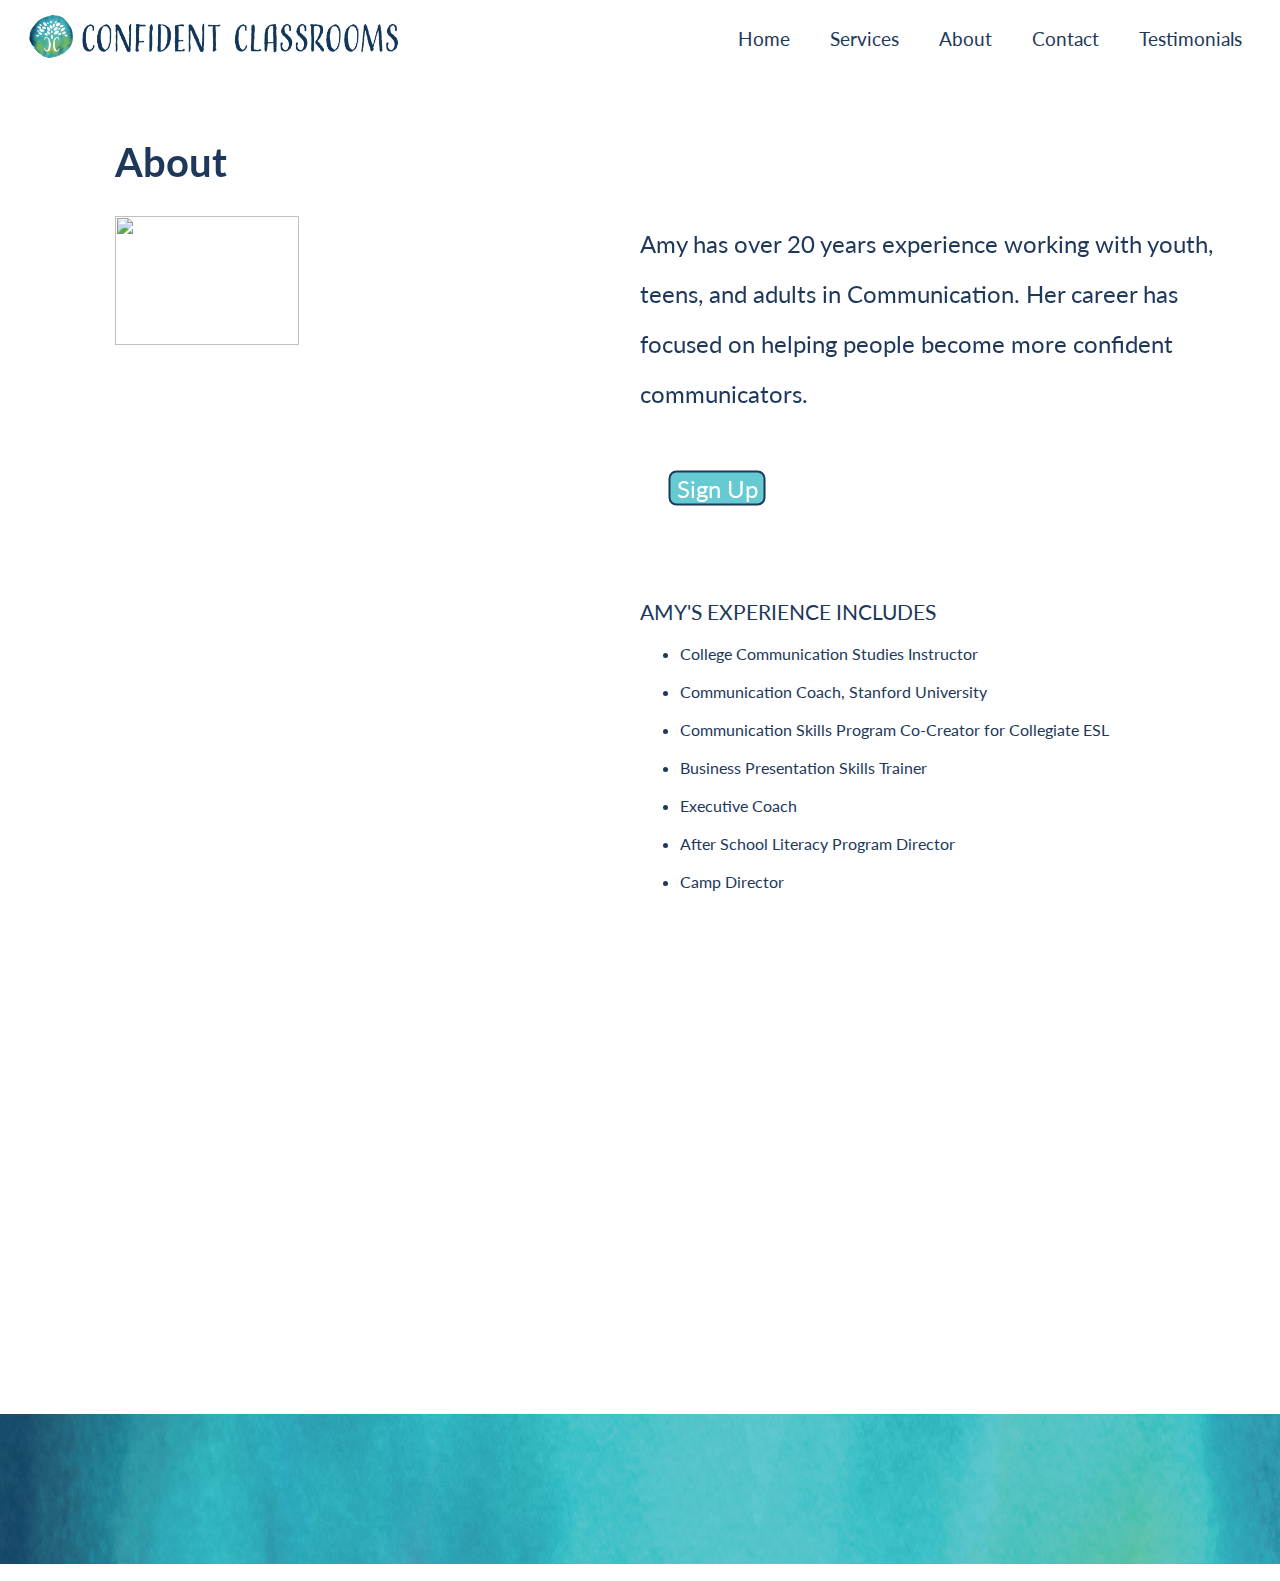
==== about.html @ b28100ed "Update about.html" ====
<html>
    <head>
        <title>Confident Classrooms</title>
     <link href="https://fonts.googleapis.com/css?family=Lato" rel="stylesheet">
        <link rel="stylesheet" type="text/css" href="styles.css">
        <link href="https://fonts.googleapis.com/css?family=Lora" rel="stylesheet">
        <meta name=”viewport” content=”width=device-width, initial-scale=1″>


    </head>
    <!-- This is the nav bar -->    
    
    <body class="bodyforabout">
        
        <div id="boxabout"></div>
        
        <nav>
            <ul>
              <li><a href="index.html">Home</a></li>
              <li><a href="services.html">Services</a></li>
              <li><a href="about.html">About</a></li>
              <li><a href="contact.html">Contact</a></li>
              <li><a href="testimonials.html">Testimonials</a></li>
            </ul>
        </nav> 
        
       <a href="index.html"><img class="cc" src="images/logo1.png"></a>
        
        <div class="box1a">
        
         <div class="headerforabout"><b>About</b><img class="amy135" src="images/AMY_135.jpg"></div>
        
         <div class="spacingforabout"><p class="textforabout">Amy has over 20 years experience working with youth, teens, and adults in Communication. Her career has focused on helping people become more confident communicators. </p> <a href="https://goo.gl/forms/AM0ohbgbKlLWMRtk1" target="_blank"><div class="wrapper2"><button class="button2">Sign Up</button>
               </div></a></div>
            
            
        </div>
        
          <div class="box1a2">
        
        
        <div class="aboutamybullet">
            <p class="aboutamybullettitle">AMY'S EXPERIENCE INCLUDES</p>
            <ul>
              <li>College Communication Studies Instructor</li><br>
              <li>Communication Coach, Stanford University</li><br>
              <li>Communication Skills Program Co-Creator for Collegiate ESL</li><br>
              <li>Business Presentation Skills Trainer</li> <br>
              <li>Executive Coach</li> <br>
              <li>After School Literacy Program Director</li><br>
              <li>Camp Director</li>
            </ul>
        </div>
        
              <div class="vimeo"><iframe src="https://player.vimeo.com/video/288491318" width="640" height="360" frameborder="0" webkitallowfullscreen mozallowfullscreen allowfullscreen></iframe> </div>

             
              
                </div>
        
        

    
        
    <footer> 
     <img src="images/bandwatercolor.png">
    </footer>
  
    </body>

</html>
---- styles.css ----
#cover{ 
    padding-top: 10px;
    margin-top: -3%;
    margin-left: -1%;
    margin-right: -1%;
}

.vimeo {
    padding: 10px;
    margin-top: 39%;

}

nav { 
    float: right;
    font-family: 'Lato', sans-serif;
    margin-top: -13%;
    font-size: 1.2em;
}

nav ul {
    margin-top: 10px;
    list-style: none;
}

nav li {
    display: inline-block;
    margin-left: 5px;
    margin-right: 30px;
    padding-top: 23px;
}

li a {
    text-decoration: none;
    color: #1D385A;
}

a:hover{
    color:#66CBD1; /*changes color of word when hovered over*/
}

a:active{
    color:#66CBD1;
}

#box {
  background-color: #FFFFFF;
  padding-top: -10px;
  padding-bottom: 215px;
  margin-left: -1%; 
  margin-right: -1%;
  margin-top: -25px;
  margin-bottom: -40px;

}

#logo {
    margin-top: -9%;
}

.cc1 {
    margin-top: -24%;
    width: 8%;
    margin-left: 1%;
}

.cc {
    margin-top: -12%;
    width: 30%;
    margin-left: 1%;
}

div.box1 {
  background-color: #FFFFFF;
  padding: 90px;
  margin-left: -1%;
  margin-right: -1%;
  margin-top: -10px;
  position: relative;
}

div.box1a {
  background-color: #FFFFFF;
  padding: 20px;
  position: relative;
  margin-left: -1%;
  margin-right: -1%;
  margin-bottom: -50px;
}

div.box1a2 {
  background-color: #FFFFFF;
  position: relative;
  margin-left: -1%;
  margin-right: -1%;
}

div.box1a3 {
  background-color: #FFFFFF;
  padding-top: 10px ;
  padding-bottom: 100%;
  position: relative;
  margin-left: -1%;
  margin-right: -1%;
}


div.box1a4 {
  background-color: #FFFFFF;
  padding-top: 30px ;
  padding-bottom: 2%;
  position: relative;
  margin-left: -1%;
  margin-right: -1%;
  margin-bottom: 100px;
}

div.boxbanner1a4 {
  background-color: #FFFFFF;
  padding-top: -30%;
  padding-bottom: 0%;
  position: relative;
  margin-left: -1%;
  margin-right: -.1%;
  margin-bottom: 0px;
}

div.box1a5 {
  background-color: #FFFFFF;
  padding-top: 10px ;
  position: relative;
  margin-left: -1%;
  margin-right: -1%;
  margin-bottom: 8.5%;
}

div.box1 .headerforabout {
    margin-top: 20px;
   position: absolute;
   top: 50%;
   transform: translate(-50%, -50%); 
   left: 50%; 
}

div.box1 #slogan {
   margin: 0;
   position: absolute;
   top: 50%;
   transform: translate(-50%, -50%); 
   left: 50%; 
}

div.box2 {
  background-color: #66CBD1;
  padding: 400px ;
  margin: -10px;
  position: relative;
}

div.box2 #picture {
   margin: 0;
   position: absolute;              
   top: 50%;
   transform: translate(-50%, -50%);
   left: 50%;
}

/*div.box2 #boxoftext {
   top:500px;
   transform: translate(-400px, -270px);
   left: 1000px;
   position: absolute;              
   display: inline-block;
   background-color: #FFFFFF;
    width: 400px;
    height: 300px;
    padding: 80px;
    text-align: center;
    border-radius: 1px;
    font-family: 'Lato', sans-serif;
    font-size: 2em;
    color: #1D385A

}
*/

div.box3 {
  background-color: #FFFFFF;
  padding: 400px;
  margin-left: -10px;
  position: relative;
}

div.box3 #video {
   margin: 0;
   position: absolute;              
   top: 50%;
   transform: translate(-50%, -50%);
   left: 50%;
}

ul.bottomnav1 {
    list-style-type: none;
    margin-left: -2%;
    margin-right: -.8%;
    margin-top: -3%;
    margin-bottom: -2%;
    padding-top: 10px;
    overflow: hidden;
    background-color: #888787;
}

ul.bottomnav1 li {
    float: left;
    margin-right: 173px;
}

ul.bottomnav1 li a {
    display: block;
    color: white;
    text-align: center;
    padding: 14px 16px;
    text-decoration: none;
}

/* Change the link color to #111 (black) on hover */
ul.bottomnav1 li a:hover {
    background-color: #111;
}

ul.bottomnav2 {
    list-style-type: none;
    margin-left: -2%;
    margin-right: -.8%;
    margin-top: -1%;
    margin-bottom: -2%;
    padding-top: 10px;
    overflow: hidden;
    background-color: #888787;
}

ul.bottomnav2 li {
    float: left;
    margin-right: 160px;
}

ul.bottomnav2 li a {
    display: block;
    color: white;
    text-align: center;
    padding: 14px 16px;
    text-decoration: none;
}

/* Change the link color to #111 (black) on hover */
ul.bottomnav2 li a:hover {
    background-color: #111;
}

ul.bottomnav3 {
    list-style-type: none;
    margin-left: -2%;
    margin-right: -.8%;
    margin-top: -1%;
    margin-bottom: -2%;
    padding-top: 10px;
    overflow: hidden;
    background-color: #888787;
}

ul.bottomnav3 li {
    float: left;
    margin-right: 60px;
}

ul.bottomnav3 li a {
    display: block;
    color: white;
    text-align: center;
    padding: 14px 16px 10px;
    text-decoration: none;
}

/* Change the link color to #111 (black) on hover */
ul.bottomnav3 li a:hover {
    background-color: #111;
}

.bottomnav1, .bottomnav2, .bottomnav3 {
font-family: 'Lato', sans-serif;
}

.wrapper1 {
    padding-top: 10px;
    margin-bottom: 100px;
}


.wrapper2 {
    padding-top: 10px;
    margin-bottom: 100px;
}

.wrapper3 {
    padding-top: 10px;
    margin-bottom: 100px;
}

.wrapper4 {
    padding-top: 10px;
    margin-bottom: 100px;
}

.wrapper5 {
    padding-top: 80px;
    padding-bottom: 50px;
    margin-bottom: 50px;
}

.button1 {
    background-color: #66CBD1;
    border: 2px solid #1D385A;
    position: absolute;
    top: 1800px;
    left: 50%;
    transform: translate(-50%, -50%);
    padding-bottom: 30x;
    text-align: center;
    font-family: 'Lato', sans-serif;
    color: #FFFFFF;
    border-radius: 8px;
    font-size: 1.5em;
     -webkit-transition-duration: 0.4s; /* Safari */
    transition-duration: 0.4s;
    cursor: pointer;
}

.button1:hover {
    background-color: #1D385A;
    color: white;
}

.audio {
    margin-left: 50%;
}

.button2 {
    background-color: #66CBD1;
    border: 2px solid #1D385A;
    position: absolute;
    top: 330px;
    left: 56%;
    transform: translate(-50%, -50%);
    text-align: center;
    font-family: 'Lato', sans-serif;
    color: #FFFFFF;
    border-radius: 8px;
    font-size: 1.5em;
     -webkit-transition-duration: 0.4s; /* Safari */
    transition-duration: 0.4s;
    cursor: pointer;
}

.button2:hover {
    background-color: #1D385A;
    color: white;
}

.button3 {
  background-color: #66CBD1;
    border: 2px solid #1D385A;
    position: absolute;
    top: 650px;
    left: 50%;
    margin-bottom: 50px;
    transform: translate(-50%, -50%);
    text-align: center;
    font-family: 'Lato', sans-serif;
    color: #FFFFFF;
    border-radius: 8px;
    font-size: 1.5em;
     -webkit-transition-duration: 0.4s; /* Safari */
    transition-duration: 0.4s;
    cursor: pointer;
}

.button3:hover {
    background-color: #1D385A;
    color: white;
}

.button4 {
  background-color: #66CBD1;
    border: 2px solid #1D385A;
    position: absolute;
    top: 1505px;
    left: 50%;
    transform: translate(-50%, -50%);
    text-align: center;
    font-family: 'Lato', sans-serif;
    color: #FFFFFF;
    border-radius: 8px;
    font-size: 1.5em;
     -webkit-transition-duration: 0.4s; /* Safari */
    transition-duration: 0.4s;
    cursor: pointer;
}

.button4:hover {
    background-color: #1D385A;
    color: white;
}

.button5 {
  background-color: #66CBD1;
    border: 2px solid #1D385A;
    position: absolute;
    top: 90%;
    left: 50%;
    transform: translate(-50%, -50%);
    text-align: center;
    font-family: 'Lato', sans-serif;
    color: #FFFFFF;
    border-radius: 8px;
    font-size: 1.5em;
     -webkit-transition-duration: 0.4s; /* Safari */
    transition-duration: 0.4s;
    cursor: pointer;
}

.button5:hover {
    background-color: #1D385A;
    color: white;
}

.bodyforabout {
    background-color: #FFFFFF;

}

.bodyforservices {
    background-color: #FFFFFF;
}

.bodyforcontact {
    background-color: #FFFFFF;
}

.bodyfortestimonials {
    background-color: #FFFFFF;
}

#boxabout {
  background-color: #FFFFFF;
  padding-top: -10px;
  padding-bottom: 215px;
  margin-left: -10px; 
  margin-right: -10px;
  margin-top: -25px;
  margin-bottom: -40px;

}

#boxservices {
  background-color: #FFFFFF;
  padding-top: -10px;
  padding-bottom: 215px;
  margin-left: -10px; 
  margin-right: -10px;
  margin-top: -25px;
  margin-bottom: -40px;
}

#boxcontact {
background-color: #FFFFFF;
  padding-top: -10px;
  padding-bottom: 215px;
  margin-left: -10px; 
  margin-right: -10px;
  margin-top: -25px;
  margin-bottom: -40px;
}

#boxtestimonials {
  background-color: #FFFFFF;
  padding-top: -10px;
  padding-bottom: 215px;
  margin-left: -10px; 
  margin-right: -10px;
  margin-top: -25px;
  margin-bottom: -40px;
}

.headerforservices {
    font-family: 'Lato', sans-serif;
    font-size: 2.5em;
    color: #1D385A;
    text-align: center;
    margin-top: -40px;
    padding-bottom: 40px;
}

.textforservices {
    font-family: 'Lora', serif;
    font-size: 1.5em;
    color: #1D385A;
    margin: 5% 20% 0% 7%;
}

.headerforabout {
    font-family: 'Lato', sans-serif;
    font-size: 2.5em;
    padding-bottom: 30px;
    color: #1D385A;
    text-align: left;
    margin-left: 100px;
    margin-top: -40px;
}

.spacingforabout {
    display: block;
    width:100%;
    margin-top: -26.5%;
    text-align: center;
}

.textforabout {
    font-family: 'Lato', sans-serif;
    font-size: 1.5em;
    line-height: 50px;
    color: #1D385A;
    text-align: left;
    margin-left: 50%;
    padding-bottom: 55px;
    width: 600px;
}

.imageforabout {
    overflow: hidden;
    display: block;
    margin-top: 2%;
    margin-left: -1%;
    margin-right: auto;
}

.headerforcontact {
    font-family: 'Lato', sans-serif;
    font-size: 2.5em;
    color: #1D385A;
    text-align: center;
    margin-top: -40px;
}

.spacingforabout {
    display: block;
    width:100%;
    margin-top: -30%;
    text-align: center;
}

.amy135 {
    width: 40%;
    padding-top: 30px;
    display: block;
}

.headerfortestimonials {
    font-family: 'Lato', sans-serif;
    font-size: 2.5em;
    color: #1D385A;
    text-align: center;
    margin-top: -40px;    
    padding-bottom: 3%;
}

.aboutamy {
    padding-top: 100px;
    font-family: 'Lato', sans-serif;
    color: #1D385A;
    margin-left: 160px;
    font-size: 3em;
    display: block;
}

.aboutamybullettitle {
    display: block;
    font-family: 'Lato', sans-serif;
    color: #1D385A;
    font-size: 1.3em;
}

.aboutamybullet {
    display: block;
    font-family: 'Lato', sans-serif;
    color: #1D385A;
    padding-top: -40%;
    margin-left: 50%;
    padding-bottom: 0%;
}

iframe {
    display: inline-block;
    margin: -32% 1% 0% 45%;
}

.phonenumber {
    display: block
}

.email {
    display: block;
}

.textforcontact {
    top: 50%;
    left: 50%;
    transform: translate(50%, 3%);
    text-align: center;
    width: 50%;
    font-size: 1.3em;
    font-family: 'Lato', sans-serif;
    color: #1D385A;
    
}

.imageforcontact {
    margin-left: 25%;
    margin-right: auto;
    width: 50%;
    padding-bottom: 10%;
    }

.imageforcontact1 {
    top: 50%;
    left: 50%;
    transform: translate(51%, 3%);
    width: 50%;
    padding-top: 10%;
    padding-bottom: 40%;
    }

.bold {
    font-family: 'Lato', sans-serif;
    font-weight: 400;
    font-size: 1.2em;
    display: inline-block;
}

* {
    box-sizing: border-box;
}

/* Create four equal columns that floats next to each other */
.column1 {
    float: left;
    width: 50%;
    padding: 7%;
    margin-bottom: -70px;
}


/* Clear floats after the columns */
.row1:after {
    content: "";
    display: table;
    clear: both;
}

.row1 {
    padding-left: 170px;
    padding-right: 170px;
}

.multipleservices {
    font-family: 'Lato', sans-serif;
    color: #1D385A; 
}

.introparagraphforservices {
    width: 100%;
    padding-left: 19%;
    padding-right: 19%;
    text-align: center;
    font-family: 'Lato', sans-serif;
    color: #1D385A; 
    font-size: 1.6em;
    padding-top: 0px;
    padding-bottom: 60px;
}

h2 {
    font-family: 'Lato', sans-serif;
    color: #1D385A;
    font-size: 1.5em;
}

.tphoto1 {
    margin-left: 60px;
    padding-top: 10px;
    padding-bottom: 0px;
    display: inline-block;
    width: 35%;
    clear: both;
}

.columnfort {
    width: 50%;
    float: left;
    margin: 0% 0% 0% 25%;
    font-family: 'Lato', sans-serif;
    color: #1D385A;
    font-size: 1.2em;
}

.rowfort {
    margin-left: 23%;
}

.spacingfort {
    text-align: center;
    padding-top: 0px;
    padding-bottom: 10%;
}

.spacingfortspecial {
    text-align: center;
    padding-top: 0px;
    padding-bottom: 0%;
}


footer {
    margin-left: -1%;
    margin-right: -1%;
    margin-bottom: -1%;
    height: 150px;
    overflow: hidden;
} 

/* footer {
   position: relative;
    overflow: hidden;
    margin-left: -10%;
    margin-right: -10%;
    margin-bottom: -1%;
    height: 150px;
} */



/*body {
    background: url(images/bandwatercolor.png);
}*/


ul.topnav {
    list-style-type: none;
    margin: 0px;
    padding: 0px;
    overflow: hidden;
}

ul.topnav li {float: left;}

ul.topnav li a {
    font-family: 'Lato', sans-serif;
    font-size: 1.1em;
    display: block;
    color: white;
    width: 30%;
    text-align: center;
    padding-top: 105px;
    text-decoration: none;
    margin-left: 160px;
}

@media screen and (max-width: 600px){
    ul.topnav li.right, 
    ul.topnav li {float: none;}
}

audio {
    margin-left: 31%;
}

.spacingfornav {
    margin-left: 6%;
}

/* .footer {
    background-image: url(images/bandwatercolor.png);
    height: 150px;
    margin-left:-10%;
    margin-right: -10%
    clear:both;
} */
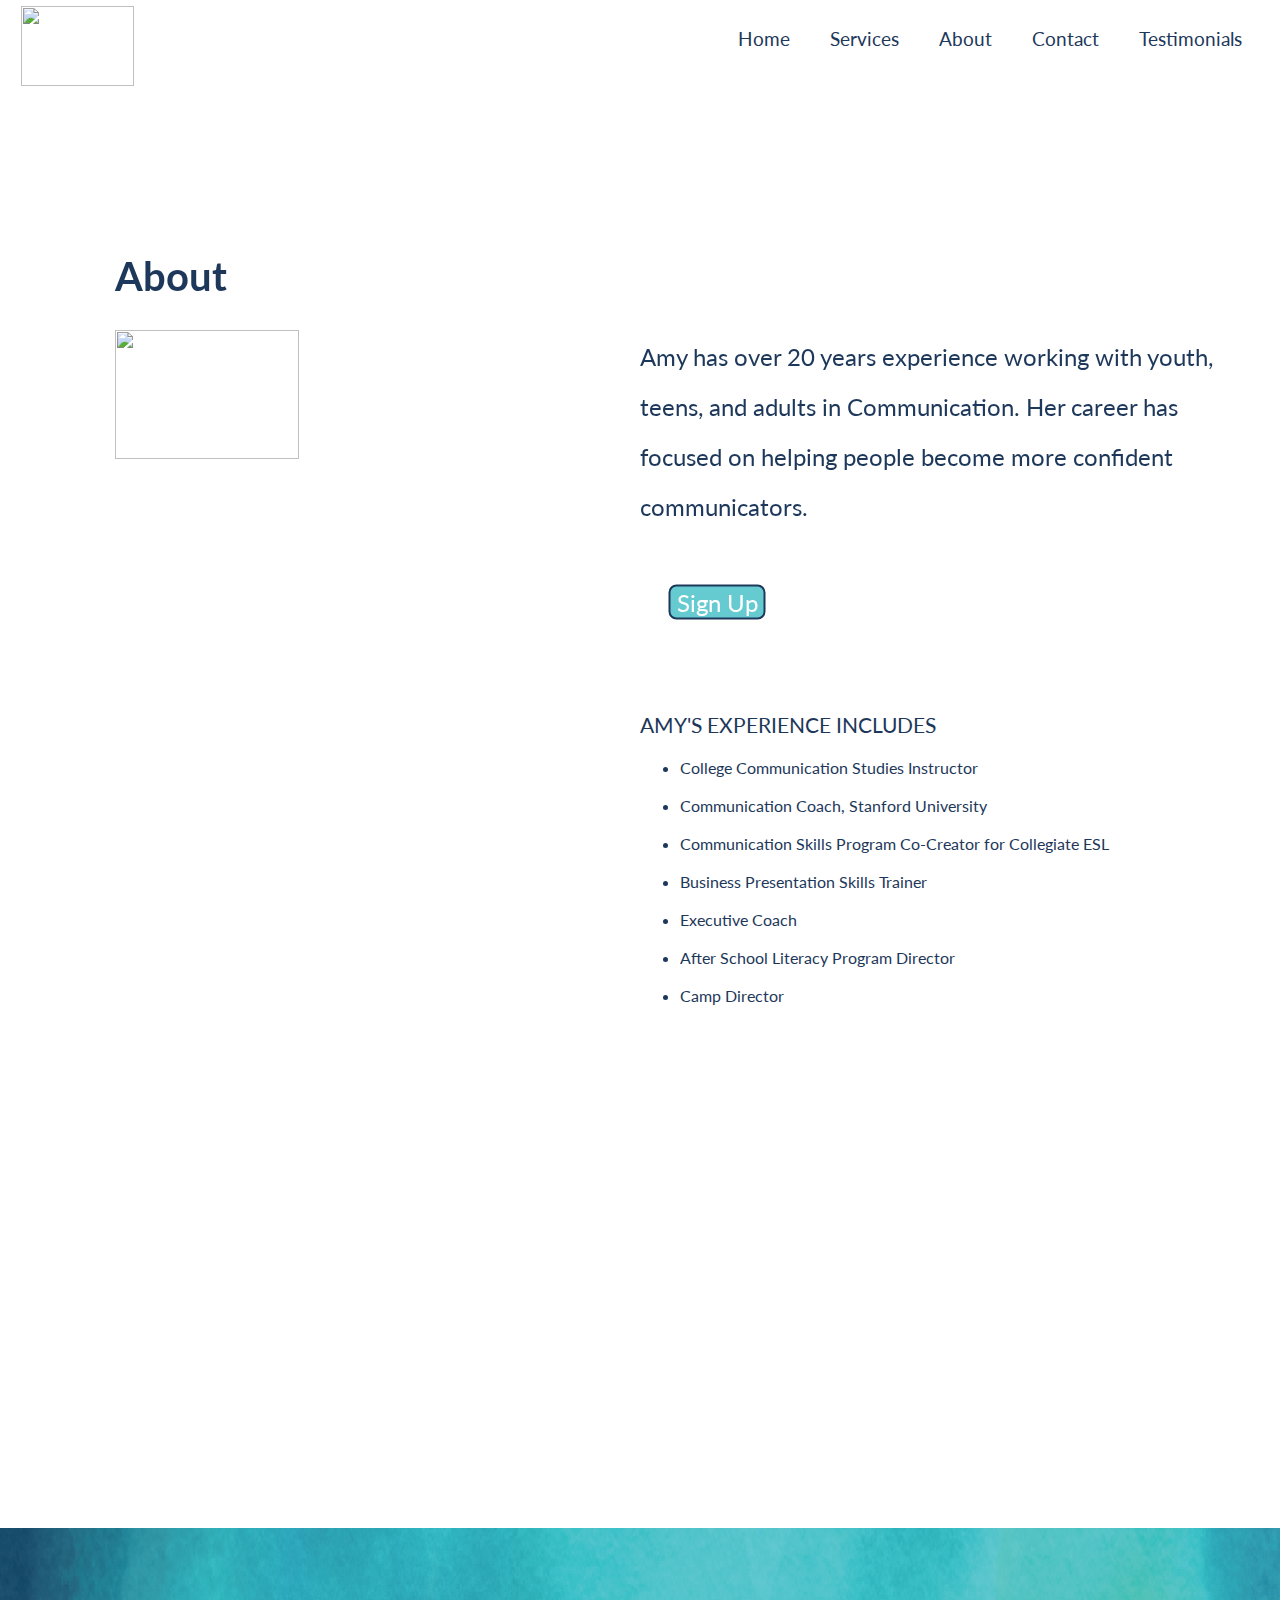
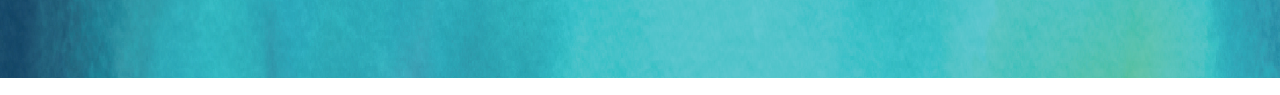
==== commit 4d427d71: "Update about.html" ====
--- a/about.html
+++ b/about.html
@@ -24,7 +24,7 @@
             </ul>
         </nav> 
         
-       <a href="index.html"><img class="cc" src="images/logo1.png"></a>
+       <a href="index.html"><img class="cc" src="images/logo3.png"></a>
         
         <div class="box1a">
         
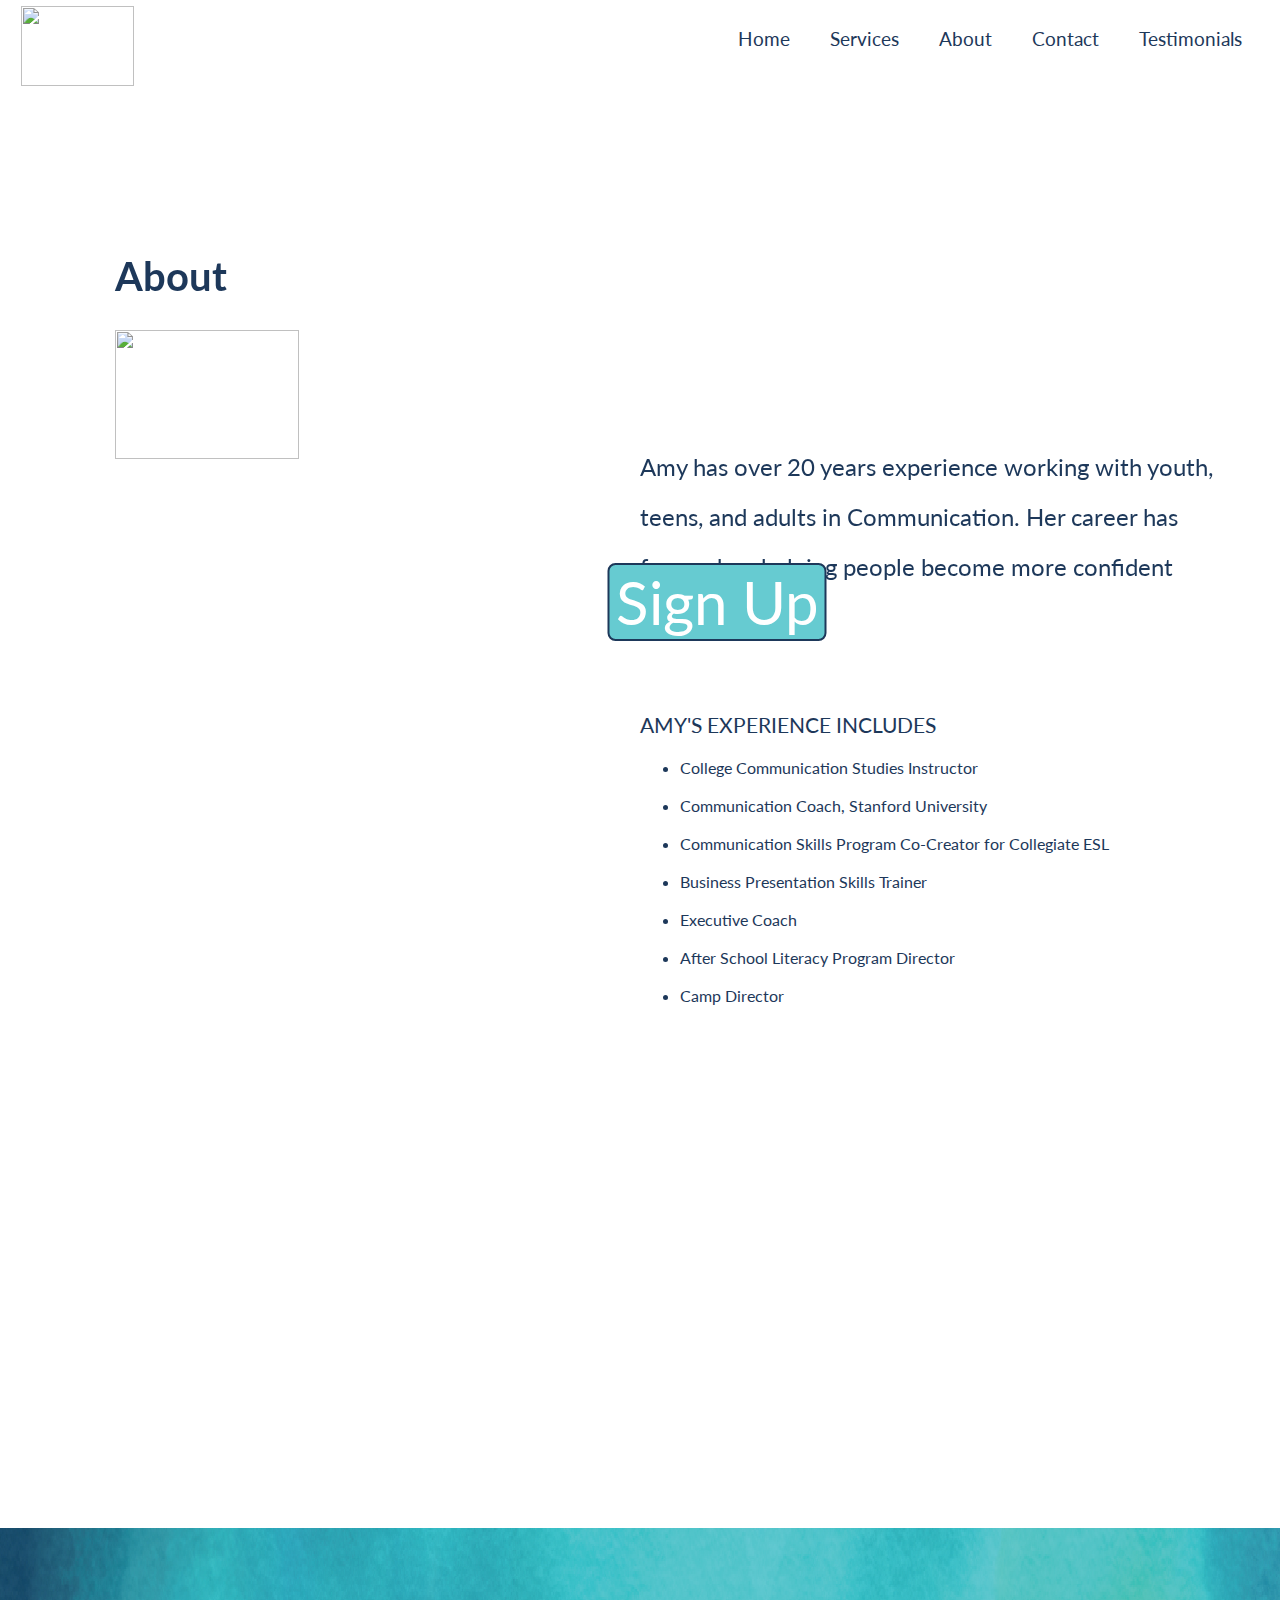
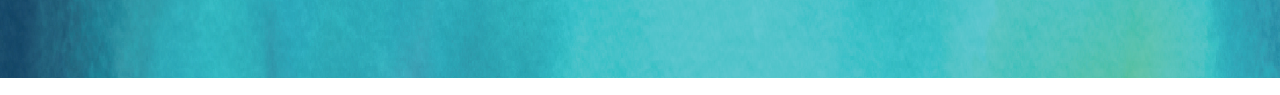
==== commit e341c5d4: "Update about.html" ====
--- a/about.html
+++ b/about.html
@@ -28,10 +28,10 @@
         
         <div class="box1a">
         
-         <div class="headerforabout"><b>About</b><img class="amy135" src="images/AMY_135.jpg"></div>
+         <div class="headerforabout"><b>About</b><img class="amy135" src="images/AMY_135.jpg"><a href="https://goo.gl/forms/AM0ohbgbKlLWMRtk1" target="_blank"><div class="wrapper2"><button class="button2">Sign Up</button>
+               </div></a></div>
         
-         <div class="spacingforabout"><p class="textforabout">Amy has over 20 years experience working with youth, teens, and adults in Communication. Her career has focused on helping people become more confident communicators. </p> <a href="https://goo.gl/forms/AM0ohbgbKlLWMRtk1" target="_blank"><div class="wrapper2"><button class="button2">Sign Up</button>
-               </div></a></div>
+         <div class="spacingforabout"><p class="textforabout">Amy has over 20 years experience working with youth, teens, and adults in Communication. Her career has focused on helping people become more confident communicators. </p> </div>
             
             
         </div>
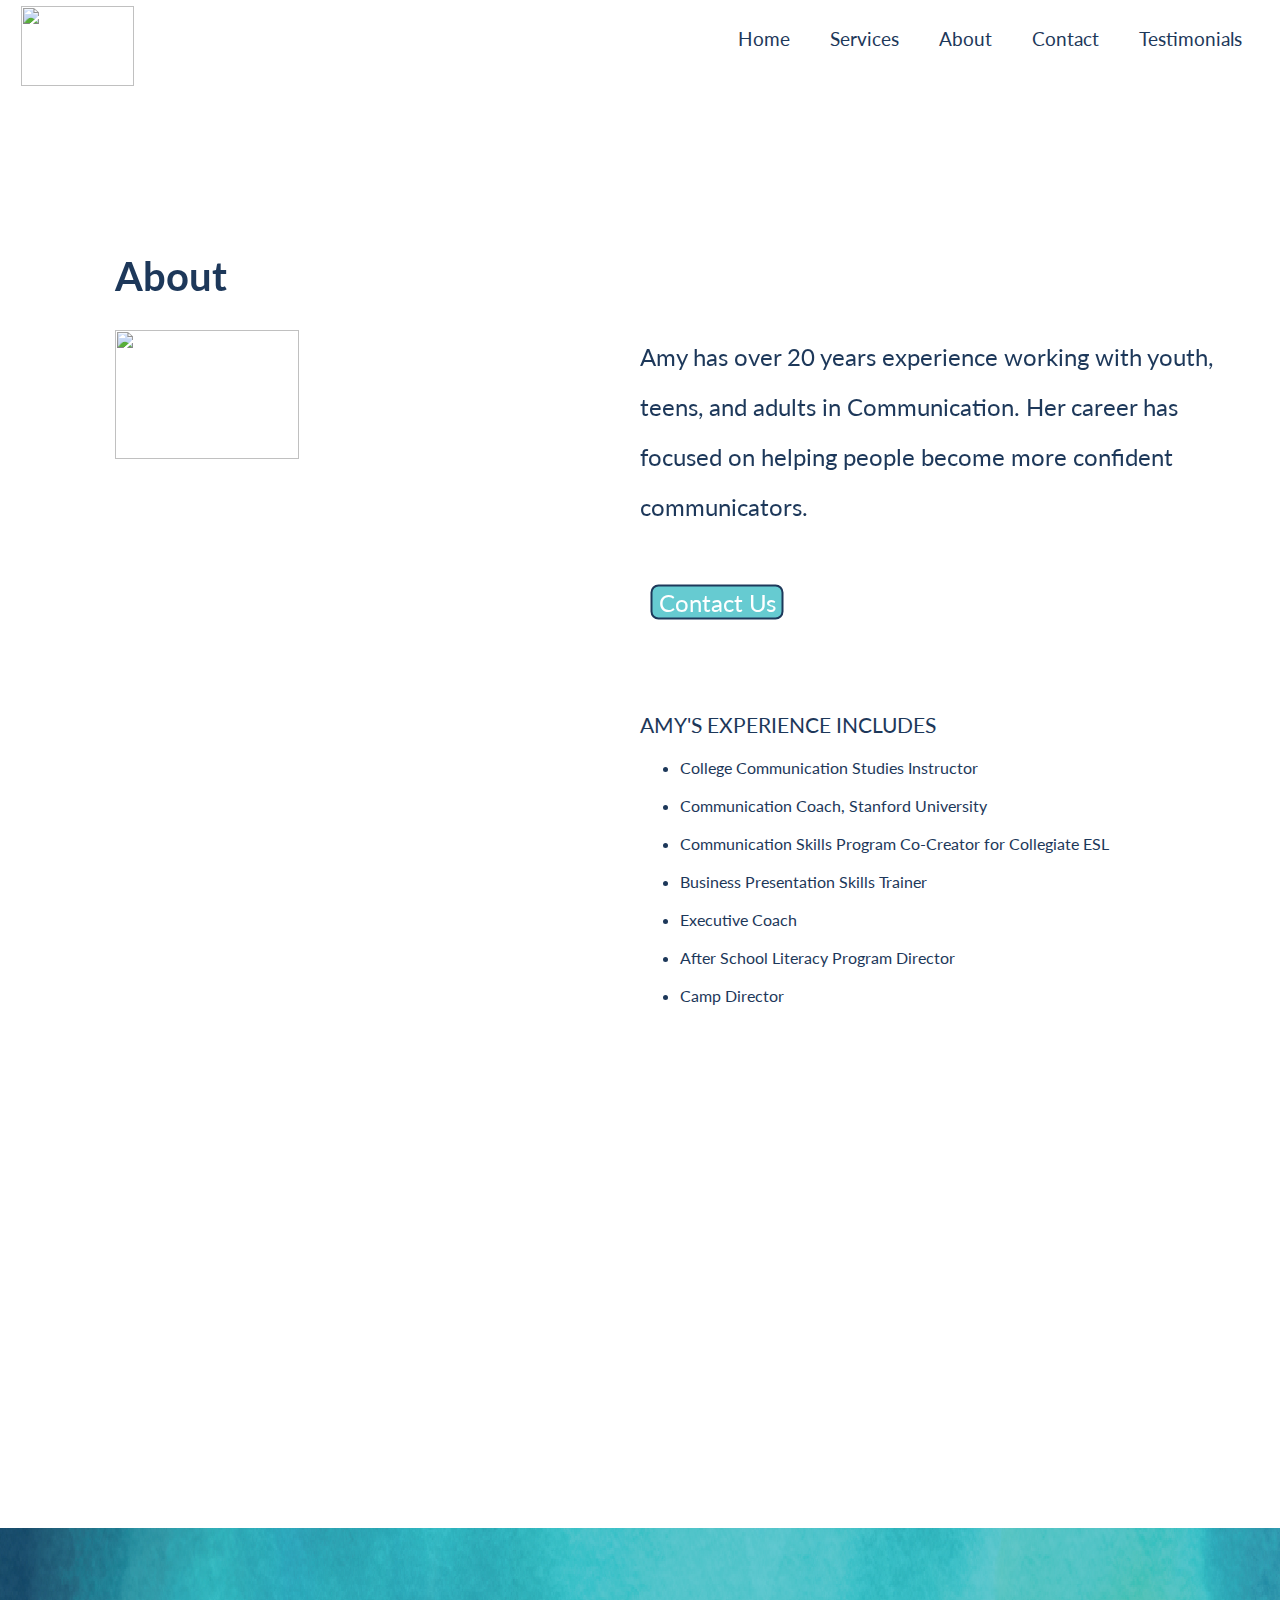
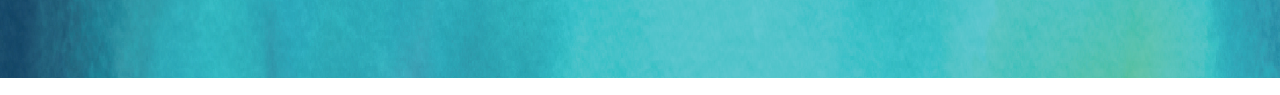
==== commit 0a1e09a3: "Update about.html" ====
--- a/about.html
+++ b/about.html
@@ -28,10 +28,10 @@
         
         <div class="box1a">
         
-         <div class="headerforabout"><b>About</b><img class="amy135" src="images/AMY_135.jpg"><a href="https://goo.gl/forms/AM0ohbgbKlLWMRtk1" target="_blank"><div class="wrapper2"><button class="button2">Sign Up</button>
+         <div class="headerforabout"><b>About</b><img class="amy135" src="images/AMY_135.jpg"></div>
+        
+         <div class="spacingforabout"><p class="textforabout">Amy has over 20 years experience working with youth, teens, and adults in Communication. Her career has focused on helping people become more confident communicators. </p> <a href="https://goo.gl/forms/AM0ohbgbKlLWMRtk1" target="_blank"><div class="wrapper2"><button class="button2">Contact Us</button>
                </div></a></div>
-        
-         <div class="spacingforabout"><p class="textforabout">Amy has over 20 years experience working with youth, teens, and adults in Communication. Her career has focused on helping people become more confident communicators. </p> </div>
             
             
         </div>
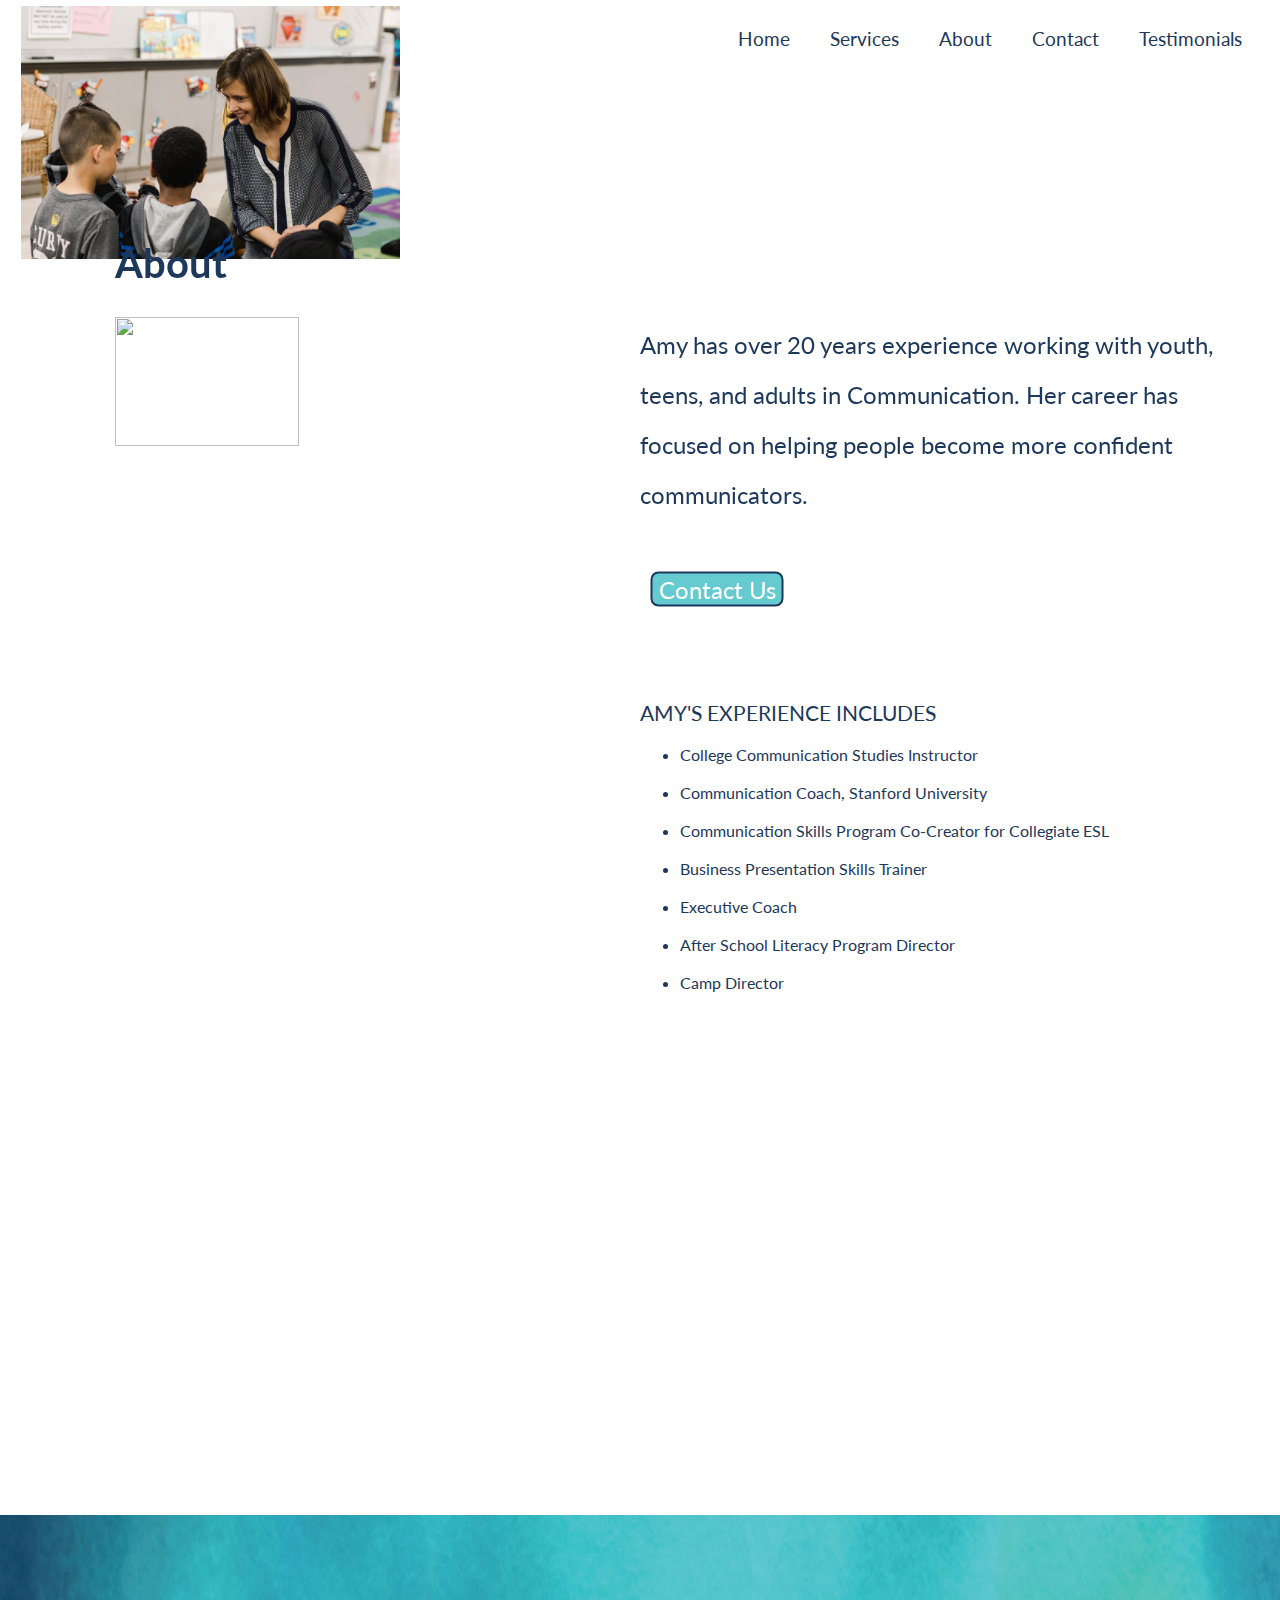
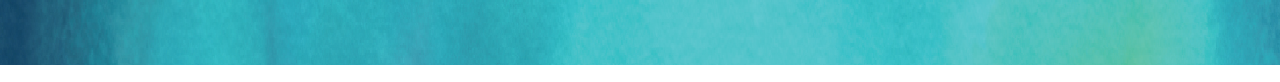
==== commit 9d30ce04: "Update about.html" ====
--- a/about.html
+++ b/about.html
@@ -24,7 +24,7 @@
             </ul>
         </nav> 
         
-       <a href="index.html"><img class="cc" src="images/logo3.png"></a>
+       <a href="index.html"><img class="cc" src="images/CCphotocropped3.jpg"></a>
         
         <div class="box1a">
         
--- a/styles.css
+++ b/styles.css
@@ -684,7 +684,7 @@
     text-align: center;
     font-family: 'Lato', sans-serif;
     color: #1D385A; 
-    font-size: 1.6em;
+    font-size: 1.3em;
     padding-top: 0px;
     padding-bottom: 60px;
 }
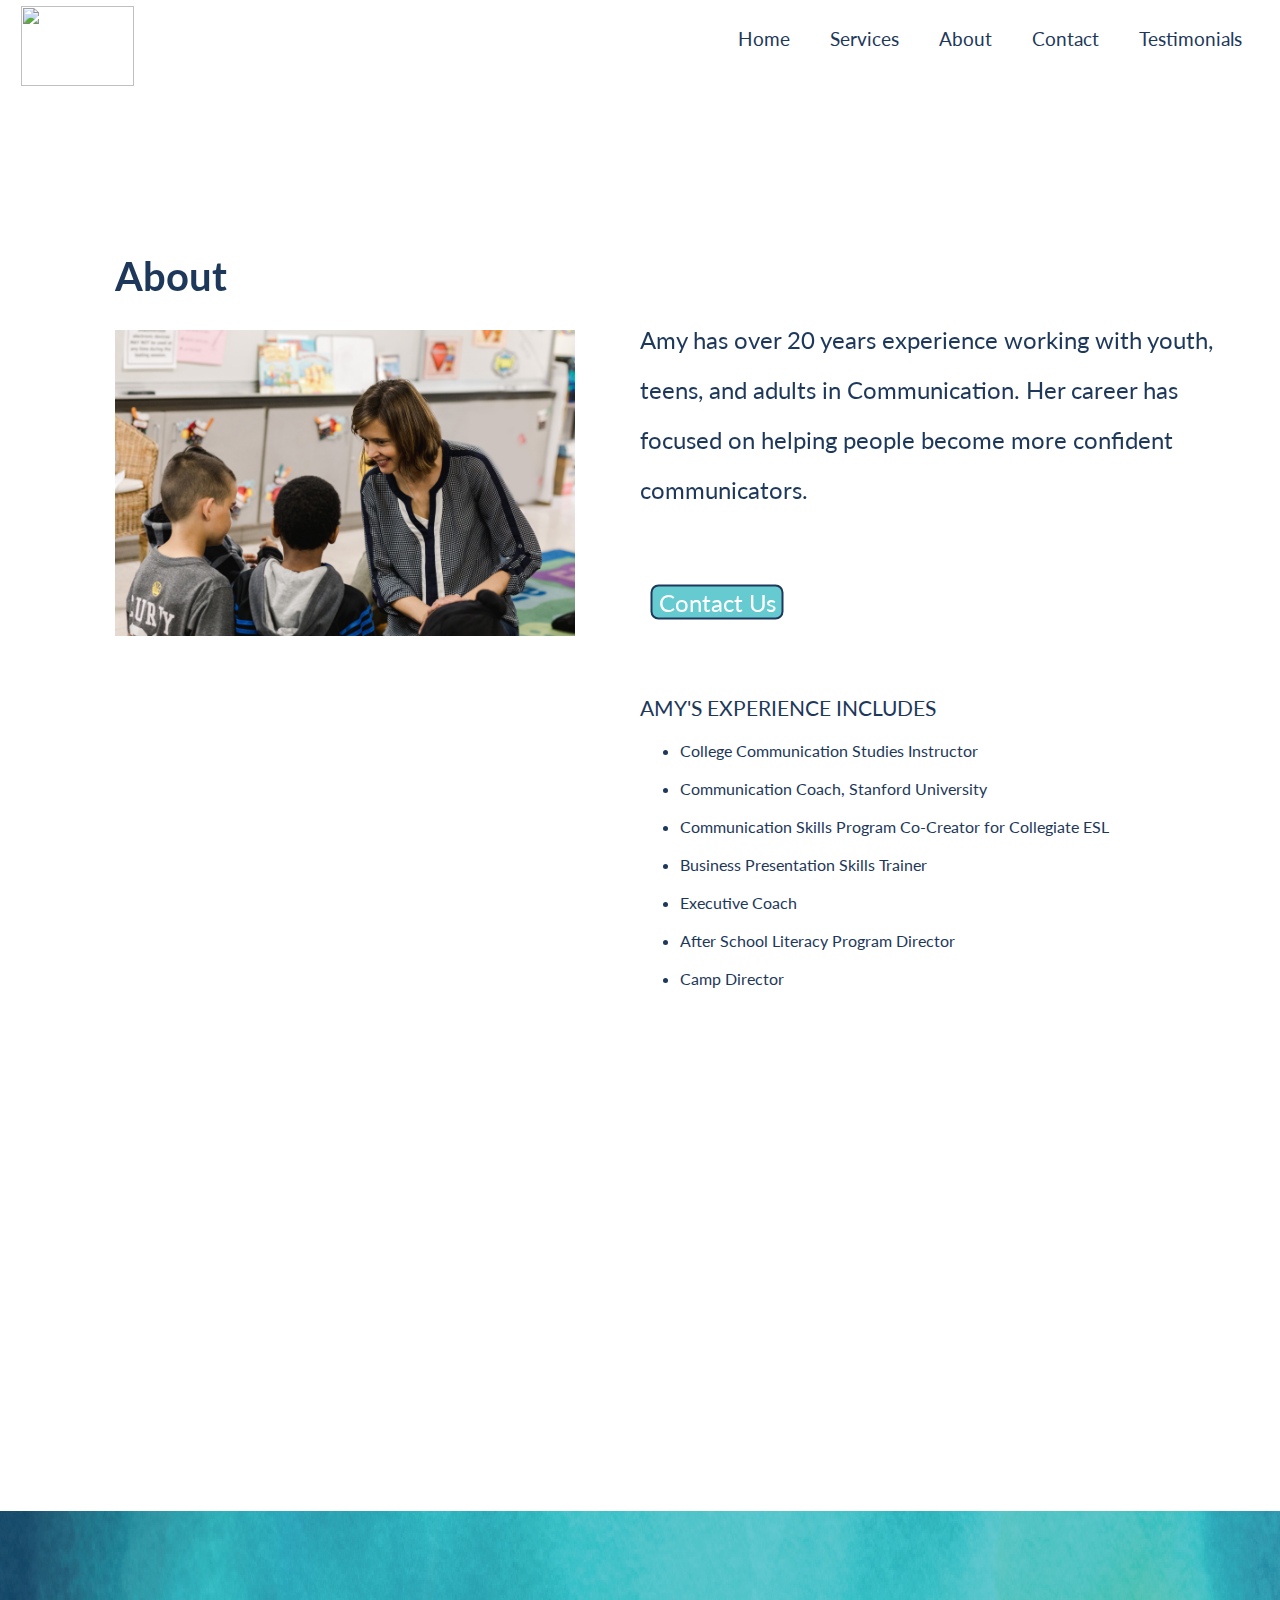
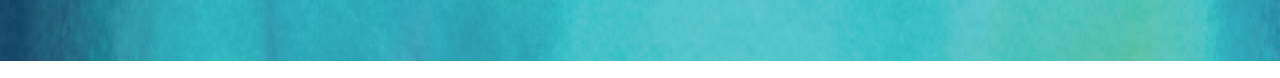
==== commit b625fca8: "Update about.html" ====
--- a/about.html
+++ b/about.html
@@ -24,11 +24,11 @@
             </ul>
         </nav> 
         
-       <a href="index.html"><img class="cc" src="images/CCphotocropped3.jpg"></a>
+       <a href="index.html"><img class="cc" src="images/logo3.png"></a>
         
         <div class="box1a">
         
-         <div class="headerforabout"><b>About</b><img class="amy135" src="images/AMY_135.jpg"></div>
+         <div class="headerforabout"><b>About</b><img class="amy135" src="images/CCphotocropped3.jpg"></div>
         
          <div class="spacingforabout"><p class="textforabout">Amy has over 20 years experience working with youth, teens, and adults in Communication. Her career has focused on helping people become more confident communicators. </p> <a href="https://goo.gl/forms/AM0ohbgbKlLWMRtk1" target="_blank"><div class="wrapper2"><button class="button2">Contact Us</button>
                </div></a></div>
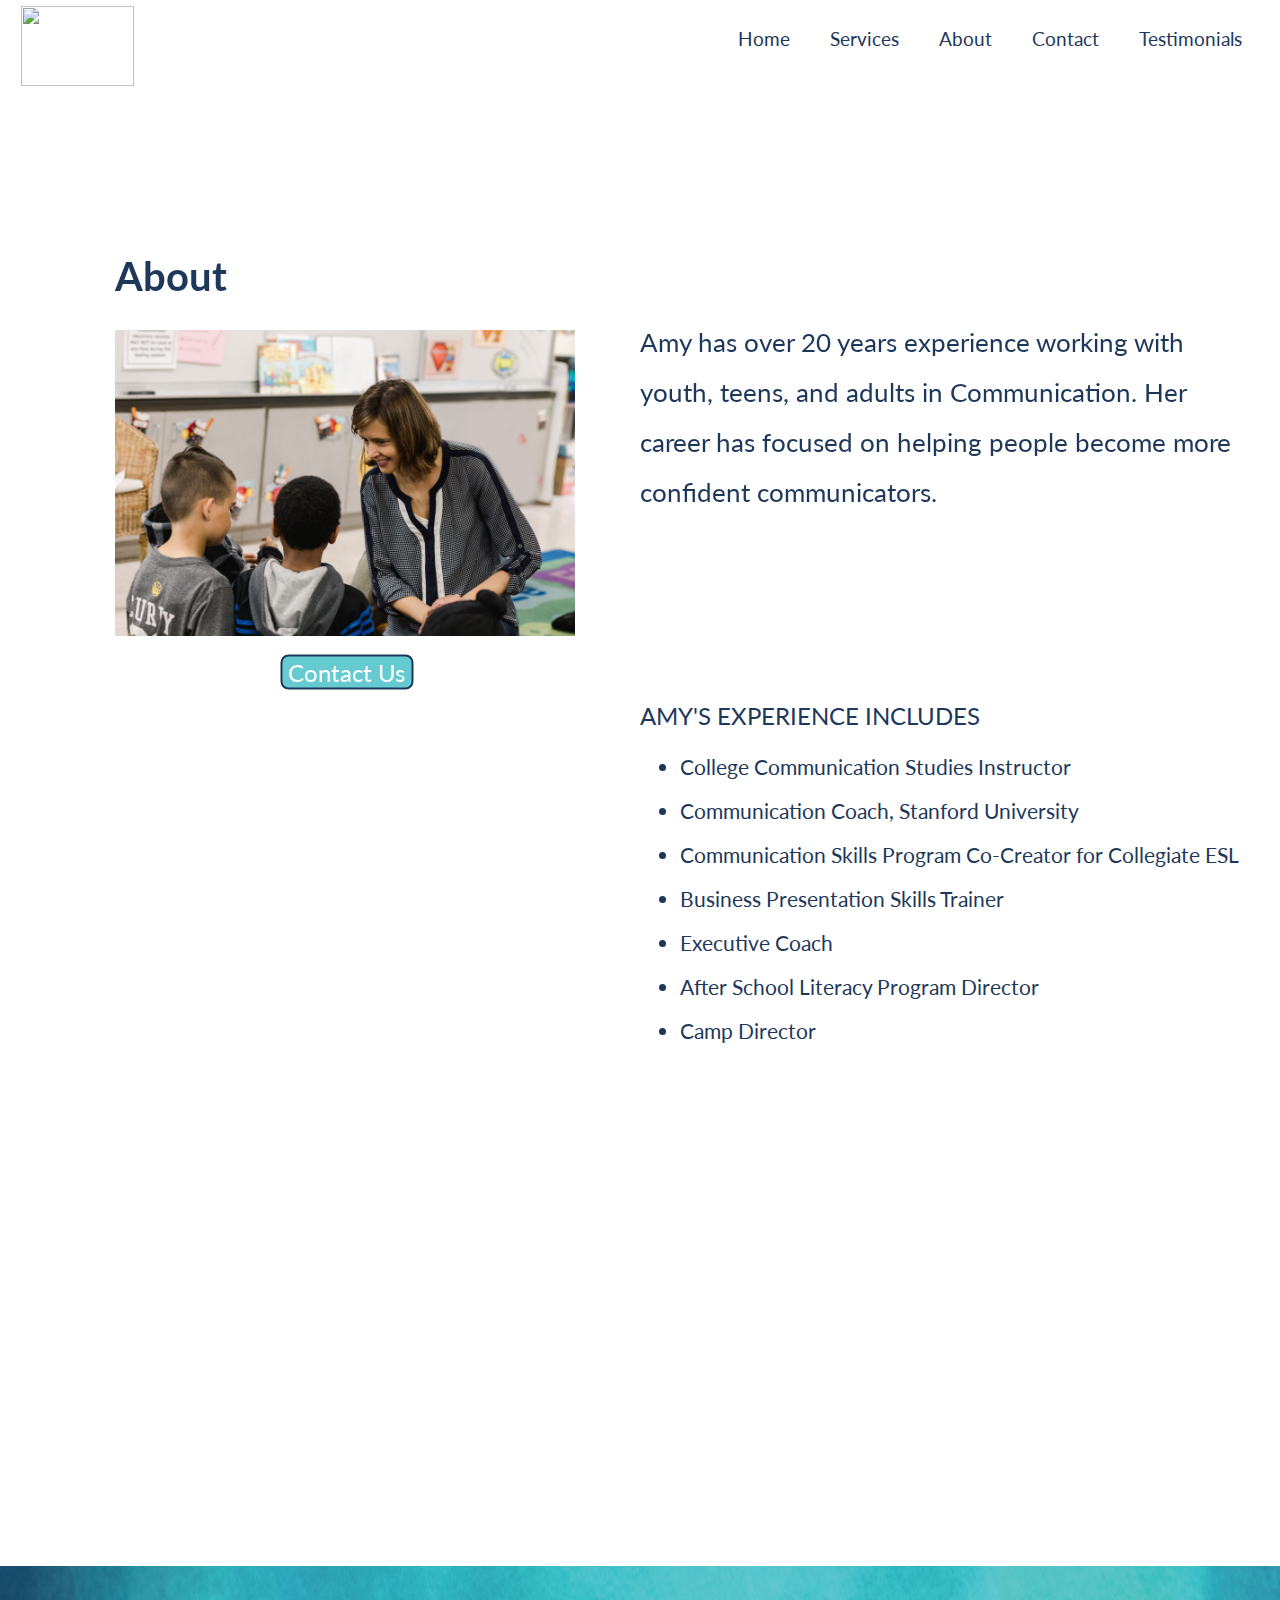
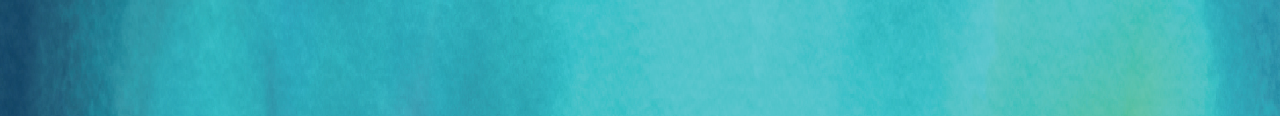
==== commit 913be742: "Update about.html" ====
--- a/about.html
+++ b/about.html
@@ -39,16 +39,16 @@
           <div class="box1a2">
         
         
-        <div class="aboutamybullet">
+      <div class="aboutamybullet">
             <p class="aboutamybullettitle">AMY'S EXPERIENCE INCLUDES</p>
-            <ul>
-              <li>College Communication Studies Instructor</li><br>
-              <li>Communication Coach, Stanford University</li><br>
-              <li>Communication Skills Program Co-Creator for Collegiate ESL</li><br>
-              <li>Business Presentation Skills Trainer</li> <br>
-              <li>Executive Coach</li> <br>
-              <li>After School Literacy Program Director</li><br>
-              <li>Camp Director</li>
+            <ul >
+              <li class="amyexperience">College Communication Studies Instructor</li><br>
+              <li class="amyexperience">Communication Coach, Stanford University</li><br>
+              <li class="amyexperience">Communication Skills Program Co-Creator for Collegiate ESL</li><br>
+              <li class="amyexperience">Business Presentation Skills Trainer</li> <br>
+              <li class="amyexperience">Executive Coach</li> <br>
+              <li class="amyexperience">After School Literacy Program Director</li><br>
+              <li class="amyexperience">Camp Director</li>
             </ul>
         </div>
         
--- a/styles.css
+++ b/styles.css
@@ -1,3 +1,13 @@
+
+.testimonialfooter
+{
+    margin-top: 960px;
+    margin-left: -.1%;
+    margin-right: -1%;
+    height: 150px;
+    overflow: hidden;
+}
+
 
 #cover{ 
     padding-top: 10px;
@@ -298,6 +308,7 @@
 
 
 .wrapper2 {
+    display: block;
     padding-top: 10px;
     margin-bottom: 100px;
 }
@@ -346,11 +357,13 @@
 }
 
 .button2 {
+    z-index: 1;
+    display: block;
     background-color: #66CBD1;
     border: 2px solid #1D385A;
     position: absolute;
-    top: 330px;
-    left: 56%;
+    top: 400px;
+    left: 27.25%;
     transform: translate(-50%, -50%);
     text-align: center;
     font-family: 'Lato', sans-serif;
@@ -394,7 +407,7 @@
   background-color: #66CBD1;
     border: 2px solid #1D385A;
     position: absolute;
-    top: 1505px;
+    top: 2200px;
     left: 50%;
     transform: translate(-50%, -50%);
     text-align: center;
@@ -527,7 +540,7 @@
 
 .textforabout {
     font-family: 'Lato', sans-serif;
-    font-size: 1.5em;
+    font-size: 1.6em;
     line-height: 50px;
     color: #1D385A;
     text-align: left;
@@ -587,15 +600,21 @@
     display: block;
     font-family: 'Lato', sans-serif;
     color: #1D385A;
+    font-size: 1.5em;
+}
+
+.amyexperience {
     font-size: 1.3em;
 }
 
 .aboutamybullet {
+    margin-top: -3%;
+    z-index: -1;
     display: block;
     font-family: 'Lato', sans-serif;
     color: #1D385A;
     padding-top: -40%;
-    margin-left: 50%;
+    padding-left: 50%;
     padding-bottom: 0%;
 }
 
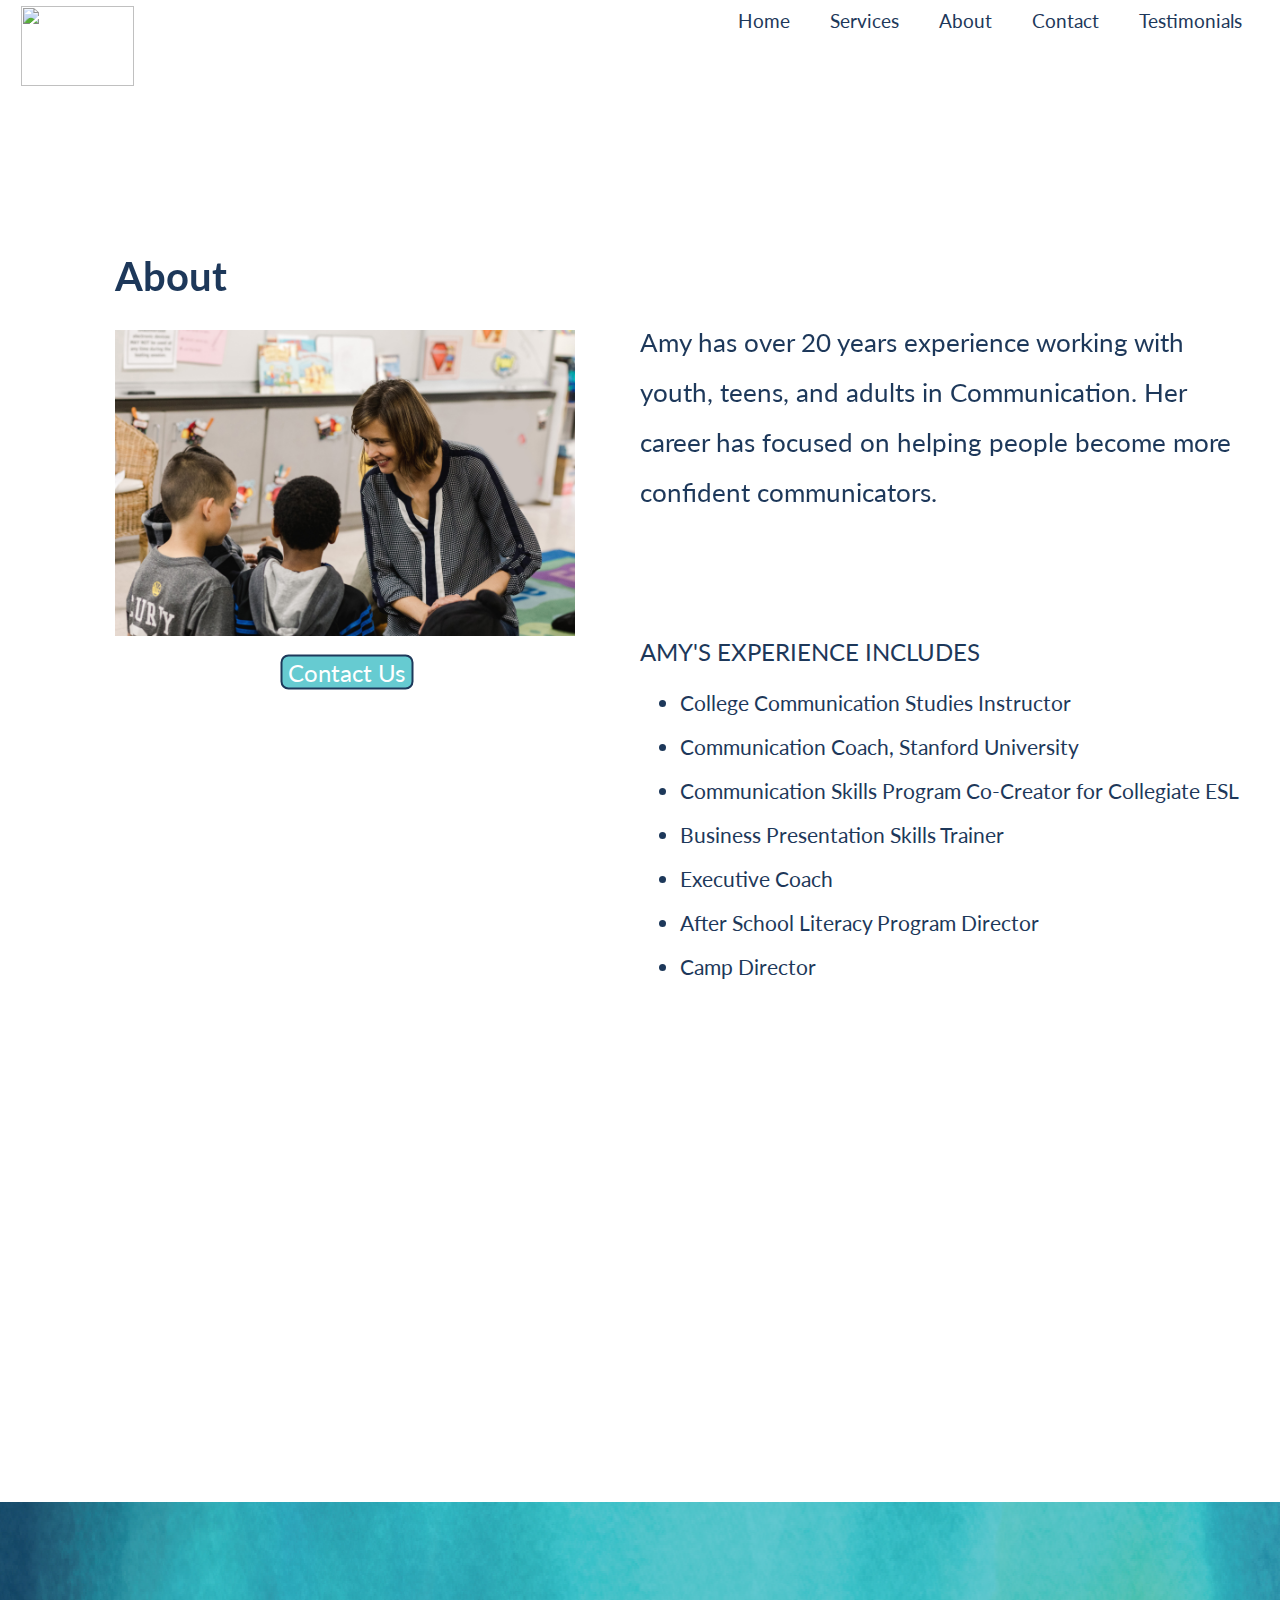
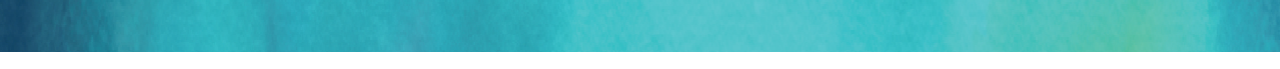
==== commit 00063810: "Update about.html" ====
--- a/about.html
+++ b/about.html
@@ -63,7 +63,6 @@
     
         
     <footer> 
-     <img src="images/bandwatercolor.png">
     </footer>
   
     </body>
--- a/styles.css
+++ b/styles.css
@@ -1,8 +1,8 @@
 
 .testimonialfooter
 {
-    margin-top: 960px;
-    margin-left: -.1%;
+    margin-top: 880px;
+    margin-left: -1%;
     margin-right: -1%;
     height: 150px;
     overflow: hidden;
@@ -23,18 +23,21 @@
 }
 
 nav { 
+    z-index: 1;
     float: right;
     font-family: 'Lato', sans-serif;
-    margin-top: -13%;
+    margin-top: -15%;
     font-size: 1.2em;
 }
 
 nav ul {
-    margin-top: 10px;
+    z-index: 1;
+    margin-top: 3%;
     list-style: none;
 }
 
 nav li {
+    z-index: 1;
     display: inline-block;
     margin-left: 5px;
     margin-right: 30px;
@@ -55,6 +58,7 @@
 }
 
 #box {
+  z-index: -1;
   background-color: #FFFFFF;
   padding-top: -10px;
   padding-bottom: 215px;
@@ -109,7 +113,7 @@
 div.box1a3 {
   background-color: #FFFFFF;
   padding-top: 10px ;
-  padding-bottom: 100%;
+  padding-bottom: 95%;
   position: relative;
   margin-left: -1%;
   margin-right: -1%;
@@ -320,7 +324,7 @@
 
 .wrapper4 {
     padding-top: 10px;
-    margin-bottom: 100px;
+    margin-bottom: 50px;
 }
 
 .wrapper5 {
@@ -407,7 +411,7 @@
   background-color: #66CBD1;
     border: 2px solid #1D385A;
     position: absolute;
-    top: 2200px;
+    top: 2000px;
     left: 50%;
     transform: translate(-50%, -50%);
     text-align: center;
@@ -539,13 +543,14 @@
 }
 
 .textforabout {
+    z-index: -2;
     font-family: 'Lato', sans-serif;
     font-size: 1.6em;
     line-height: 50px;
     color: #1D385A;
     text-align: left;
     margin-left: 50%;
-    padding-bottom: 55px;
+    padding-bottom: 5px;
     width: 600px;
 }
 
@@ -608,7 +613,7 @@
 }
 
 .aboutamybullet {
-    margin-top: -3%;
+    margin-top: -5%;
     z-index: -1;
     display: block;
     font-family: 'Lato', sans-serif;
@@ -700,7 +705,7 @@
     width: 100%;
     padding-left: 19%;
     padding-right: 19%;
-    text-align: center;
+    text-align: left;
     font-family: 'Lato', sans-serif;
     color: #1D385A; 
     font-size: 1.3em;
@@ -755,6 +760,9 @@
     margin-bottom: -1%;
     height: 150px;
     overflow: hidden;
+     background-image: url(images/bandwatercolor.png);
+    background-repeat: repeat-x;
+
 } 
 
 /* footer {
